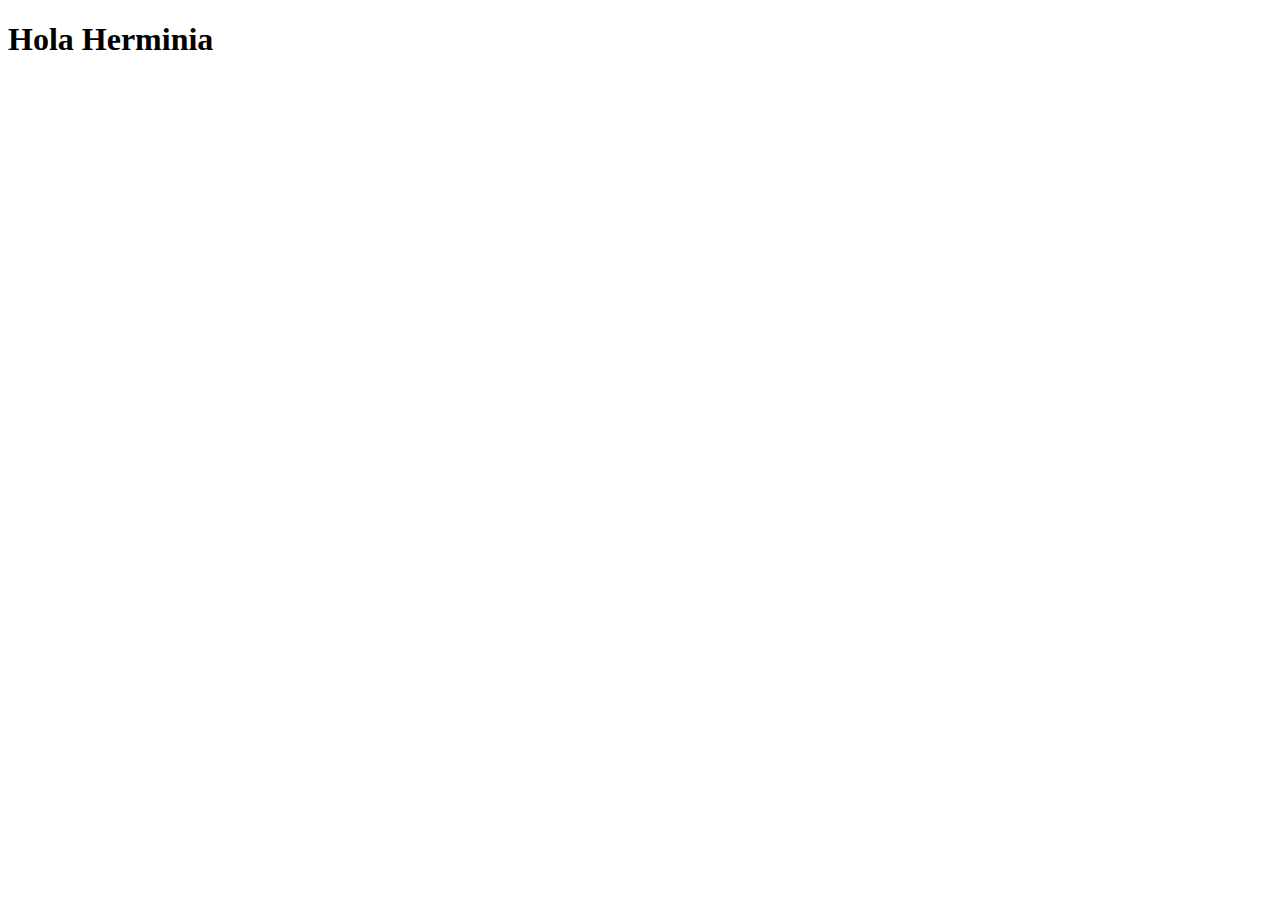
==== formulario.html @ f7fd94ae "Add files via upload" ====
<!DOCTYPE html>
<html lang="en">
<head>
    <meta charset="UTF-8">
    <meta name="viewport" content="width=device-width, initial-scale=1.0">
    <title>Document</title>
</head>
<body>
    <h1>Hola Herminia</h1>
</body>
</html>
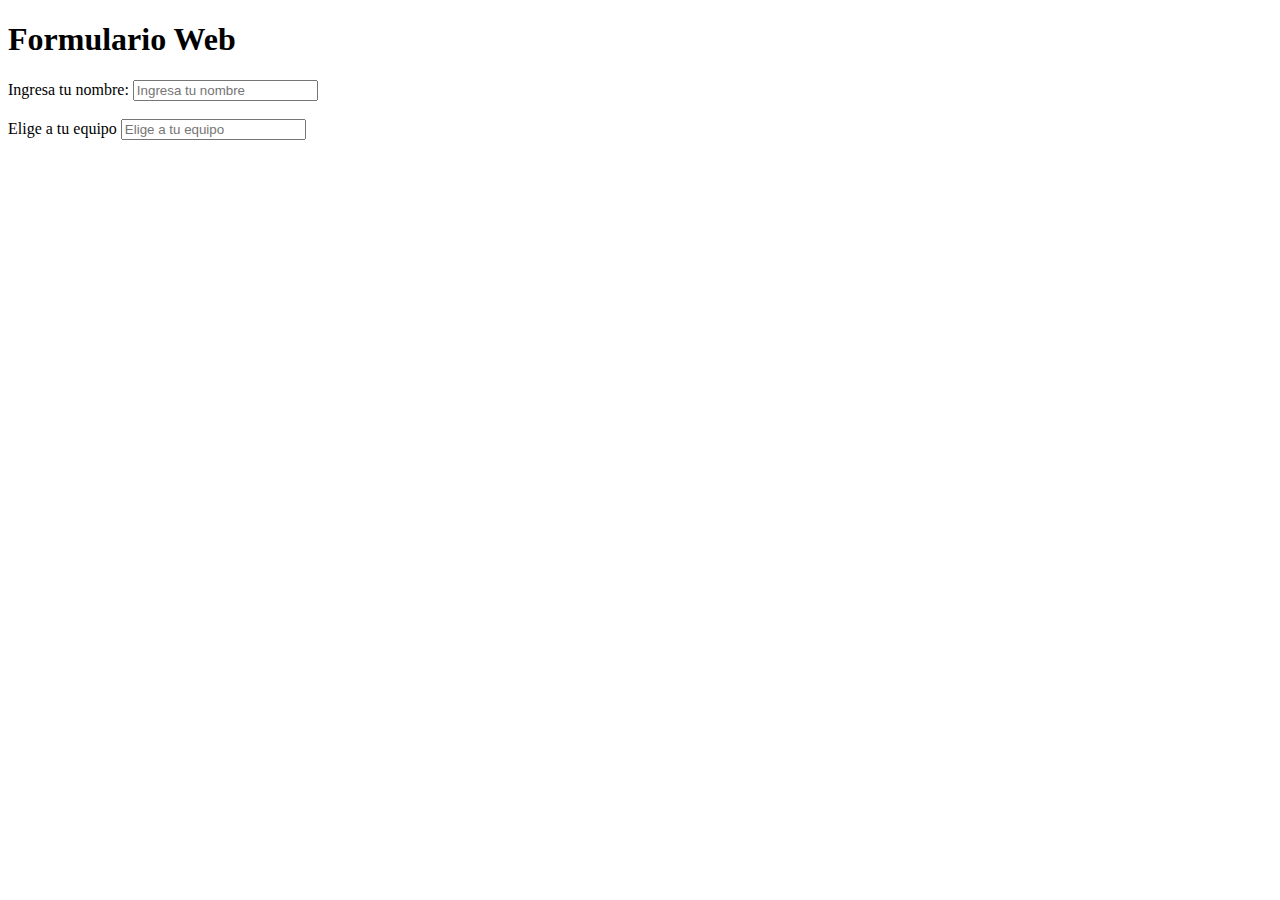
==== commit 4bf7fd38: "Add files via upload" ====
--- a/formulario.html
+++ b/formulario.html
@@ -3,9 +3,46 @@
 <head>
     <meta charset="UTF-8">
     <meta name="viewport" content="width=device-width, initial-scale=1.0">
-    <title>Document</title>
+    <title>Formulario Fan Id</title>
 </head>
 <body>
-    <h1>Hola Herminia</h1>
+    <header>
+        <h1>Formulario Web</h1>
+    </header>
+    <div class="Form">
+        <form action="enviarRegistro.php" method="post">
+            <div>
+                <label for="nombre_usuario">Ingresa tu nombre:</label>
+                <input type="text" name="nombre_usuario" required maxlength="100" placeholder="Ingresa tu nombre">
+                <br><br>
+            </div>
+            <div>
+                <label for="equipo">Elige a tu equipo</label>
+                <input type="text" name="equipo" required list="lista-equipos" placeholder="Elige a tu equipo">
+                <datalist id="lista-equipos">
+                    <option value="Atlas">Atlas F.C</option>
+                    <option value="America">C.F America</option>
+                    <option value="Monterrey">C.F Monterrey</option>
+                    <option value="Pachuca">C.F Pachuca</option>
+                    <option value="Leon">Club Leon</option>
+                    <option value="Santos">Cub Santos laguna</option>
+                    <option value="Tijuana">Club Tijuana de Caliente</option>
+                    <option value="Cruz azul">Cruz Azul</option>
+                    <option value="Toluca">Deportivo Toluca F.C</option>
+                    <option value="Juarez">F.C Juarez</option>
+                    <option value="Chivas">Guadalajara Chivas</option>
+                    <option value="Mazatlan">Mazatlan F.C</option>
+                    <option value="Necaxa">Necaxa</option>
+                    <option value="Puebla">Puebla F.C</option>
+                    <option value="Pumas">Pumas UNAM</option>
+                    <option value="Queretaro">Queretaro F.C</option>
+                    <option value="San luis">San Luis</option>
+                    <option value="Tigres">Tigres UANL</option>
+                </datalist>
+                <br><br>
+            </div>
+        </form>
+
+    </div>
 </body>
 </html>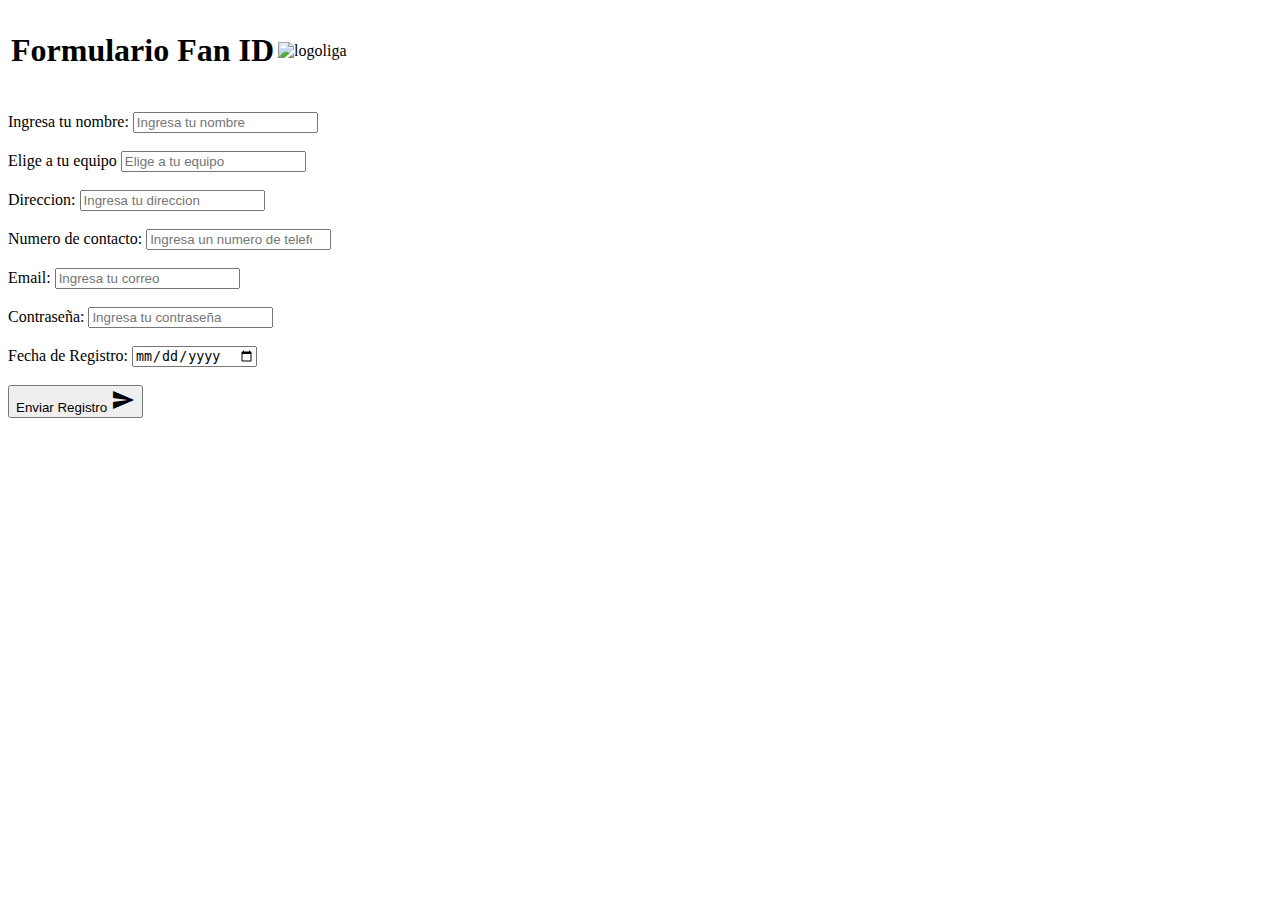
==== commit ab139cc1: "Add files via upload" ====
--- a/formulario.html
+++ b/formulario.html
@@ -3,11 +3,22 @@
 <head>
     <meta charset="UTF-8">
     <meta name="viewport" content="width=device-width, initial-scale=1.0">
+    <link href="https://fonts.googleapis.com/icon?family=Material+Icons" rel="stylesheet">
+      <!--Import materialize.css-->
+      <link type="text/css" rel="stylesheet" href="css/materialize.min.css"  media="screen,projection"/>
     <title>Formulario Fan Id</title>
 </head>
-<body>
+<body class="container">
     <header>
-        <h1>Formulario Web</h1>
+        <table>
+            <tbody>
+                <tr>
+                    <td><h1>Formulario Fan ID</h1></td>
+                    <td><img src="https://th.bing.com/th/id/R.aa93add33b0e8fc36c167697f9e7d112?rik=NGoENJFRuNAuXA&pid=ImgRaw&r=0" alt="logoliga" width="500px"></td>
+                </tr>
+            </tbody>
+        </table>
+    <br>
     </header>
     <div class="Form">
         <form action="enviarRegistro.php" method="post">
@@ -40,9 +51,37 @@
                     <option value="Tigres">Tigres UANL</option>
                 </datalist>
                 <br><br>
+            <div>
+                <label for="direccion">Direccion:</label>
+                <input type="text" name="direccion" required maxlength="255" placeholder="Ingresa tu direccion">
+                <br><br>
+            </div>
+            <div>
+                <label for="telefono">Numero de contacto:</label>
+                <input type="number" name="numero" required maxlength="10" placeholder="Ingresa un numero de telefono">
+                <br><br>
+            </div>
+            <div>
+                <label for="correo">Email:</label>
+                <input type="email" name="correo" required maxlength="100" placeholder="Ingresa tu correo">
+                <br><br>
+            </div>
+            <div>
+                <label for="contraseña">Contraseña:</label>
+                <input type="password" name="contraseña" required maxlength="30" placeholder="Ingresa tu contraseña">
+                <br><br>
+            </div>
+            <div>
+                <label for="fecha_registro">Fecha de Registro:</label>
+                <input type="date" name="fecha_registro" required maxlength="8" placeholder="Ingresa la fecha ">
+                <br><br>
+            </div>
+            <div>
+                <button class="btn" type="submit" name="action" >Enviar Registro
+                    <i class="material-icons right">send</i>
+                </button>
             </div>
         </form>
-
     </div>
 </body>
 </html>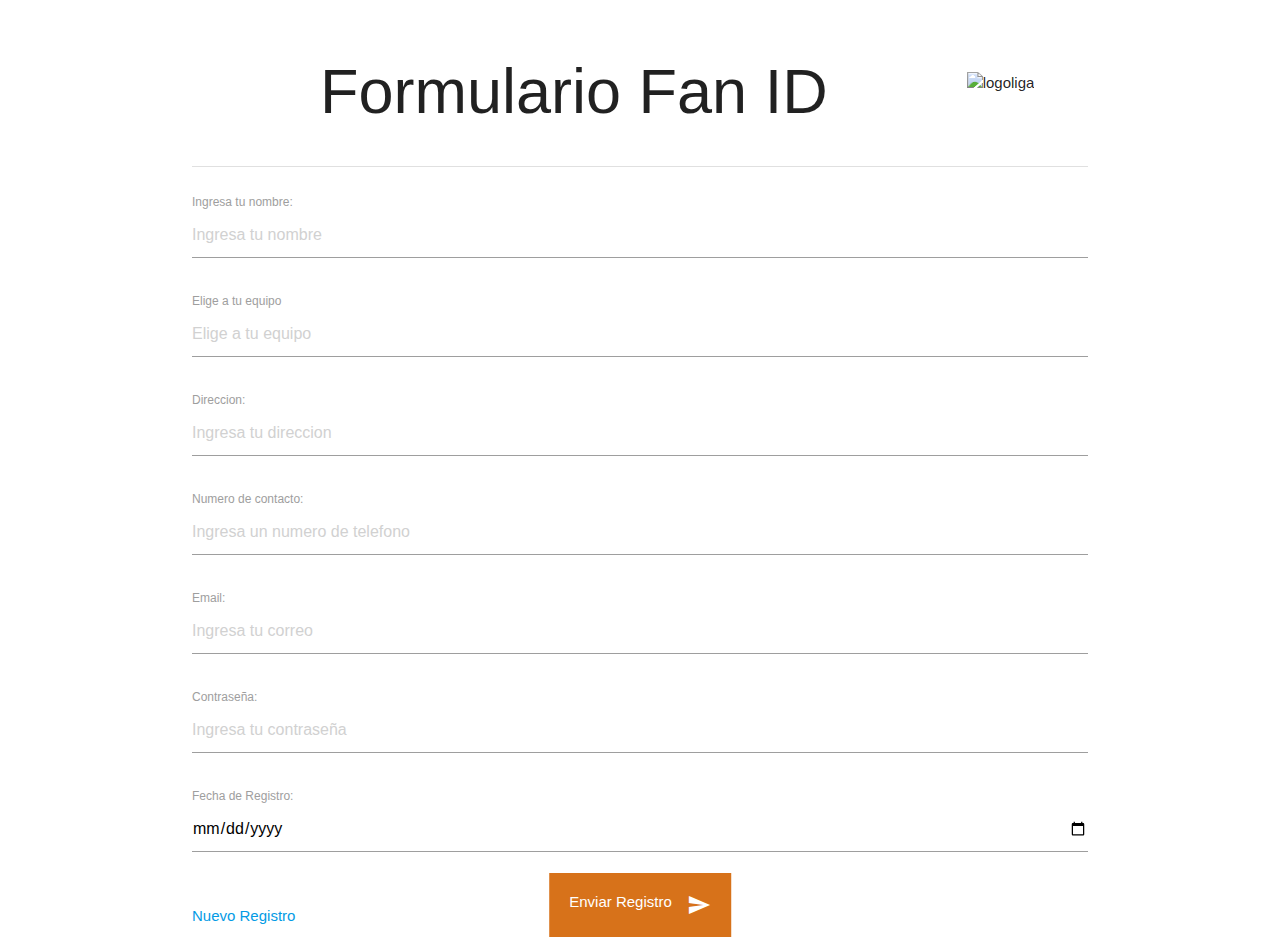
==== commit fba22ace: "Add files via upload" ====
--- a/formulario.html
+++ b/formulario.html
@@ -4,8 +4,12 @@
     <meta charset="UTF-8">
     <meta name="viewport" content="width=device-width, initial-scale=1.0">
     <link href="https://fonts.googleapis.com/icon?family=Material+Icons" rel="stylesheet">
-      <!--Import materialize.css-->
-      <link type="text/css" rel="stylesheet" href="css/materialize.min.css"  media="screen,projection"/>
+    <!--Import materialize.css-->
+    <link type="text/css" rel="stylesheet" href="css/materialize.min.css" media="screen,projection" />
+    <link rel="stylesheet" href="https://cdnjs.cloudflare.com/ajax/libs/materialize/1.0.0/css/materialize.min.css">
+    <link href="https://fonts.googleapis.com/icon?family=Material+Icons" rel="stylesheet">
+    <link rel="stylesheet" href="estilos.css">
+
     <title>Formulario Fan Id</title>
 </head>
 <body class="container">
@@ -21,7 +25,7 @@
     <br>
     </header>
     <div class="Form">
-        <form action="enviarRegistro.php" method="post">
+        <form action="./enviarRegistro.php" method="post">
             <div>
                 <label for="nombre_usuario">Ingresa tu nombre:</label>
                 <input type="text" name="nombre_usuario" required maxlength="100" placeholder="Ingresa tu nombre">
@@ -29,7 +33,7 @@
             </div>
             <div>
                 <label for="equipo">Elige a tu equipo</label>
-                <input type="text" name="equipo" required list="lista-equipos" placeholder="Elige a tu equipo">
+                <input type="text" name="equipo_usuario" required list="lista-equipos" placeholder="Elige a tu equipo">
                 <datalist id="lista-equipos">
                     <option value="Atlas">Atlas F.C</option>
                     <option value="America">C.F America</option>
@@ -53,22 +57,22 @@
                 <br><br>
             <div>
                 <label for="direccion">Direccion:</label>
-                <input type="text" name="direccion" required maxlength="255" placeholder="Ingresa tu direccion">
+                <input type="text" name="direccion_usuario" required maxlength="255" placeholder="Ingresa tu direccion">
                 <br><br>
             </div>
             <div>
                 <label for="telefono">Numero de contacto:</label>
-                <input type="number" name="numero" required maxlength="10" placeholder="Ingresa un numero de telefono">
+                <input type="number" name="numero_usuario" required maxlength="10" placeholder="Ingresa un numero de telefono">
                 <br><br>
             </div>
             <div>
                 <label for="correo">Email:</label>
-                <input type="email" name="correo" required maxlength="100" placeholder="Ingresa tu correo">
+                <input type="email" name="correo_usuario" required maxlength="100" placeholder="Ingresa tu correo">
                 <br><br>
             </div>
             <div>
                 <label for="contraseña">Contraseña:</label>
-                <input type="password" name="contraseña" required maxlength="30" placeholder="Ingresa tu contraseña">
+                <input type="password" name="contraseña_usuario" required maxlength="30" placeholder="Ingresa tu contraseña">
                 <br><br>
             </div>
             <div>
@@ -76,12 +80,13 @@
                 <input type="date" name="fecha_registro" required maxlength="8" placeholder="Ingresa la fecha ">
                 <br><br>
             </div>
-            <div>
-                <button class="btn" type="submit" name="action" >Enviar Registro
-                    <i class="material-icons right">send</i>
-                </button>
-            </div>
+            <br>
+            <button class="seiya" type="submit" name="action" >Enviar Registro
+                <i class="material-icons right" >send</i>
+                <br>
+            </button>
         </form>
     </div>
 </body>
-</html>+</html>
+<a href="./index.php">Nuevo Registro</a>--- a/estilos.css
+++ b/estilos.css
@@ -0,0 +1,69 @@
+h1{
+    text-align: center;
+}
+img{
+    width: 80px;
+    padding: 6px;
+}
+nav{
+    background-color: cornflowerblue;
+}
+.textoliga{
+    padding: 20px;
+    font-size: large;
+
+}
+.page-footer{
+    background-color:rgb(234, 149, 37);
+}
+.cuatrograndes{
+    padding: auto;
+    border-radius: 100px;
+}
+.carrusel .carrusel-item{
+    display: flex;
+    flex-direction: column;
+    justify-content: center;
+    align-items: center;
+    user-select: none;
+    width: 500px;
+    height: 500px;
+}
+.carrusel img{
+    width: 100%;
+    height: 100%;
+    object-fit: cover;
+    position: absolute;
+    top: 0;
+    left: 0;
+    z-index: -1;
+    border-radius: 15px;
+}
+.tituloid{
+    text-align: center;
+}
+.parraid{
+    padding: 50px;
+
+}
+button{
+    position: absolute;
+    left: 50%;
+    transform: translate(-50%, -50%);
+    padding: 20px 20px;
+    background-color: #d7721a; /* Color del botón */
+    color: white; /* Color del texto */
+    border: none;
+    cursor: pointer;
+    text-decoration: none;
+}
+table .patrocinadores {
+    width: 30px;
+}
+.imgred{
+    width: 5px;
+}
+.button{
+    padding: 100px;
+
+}